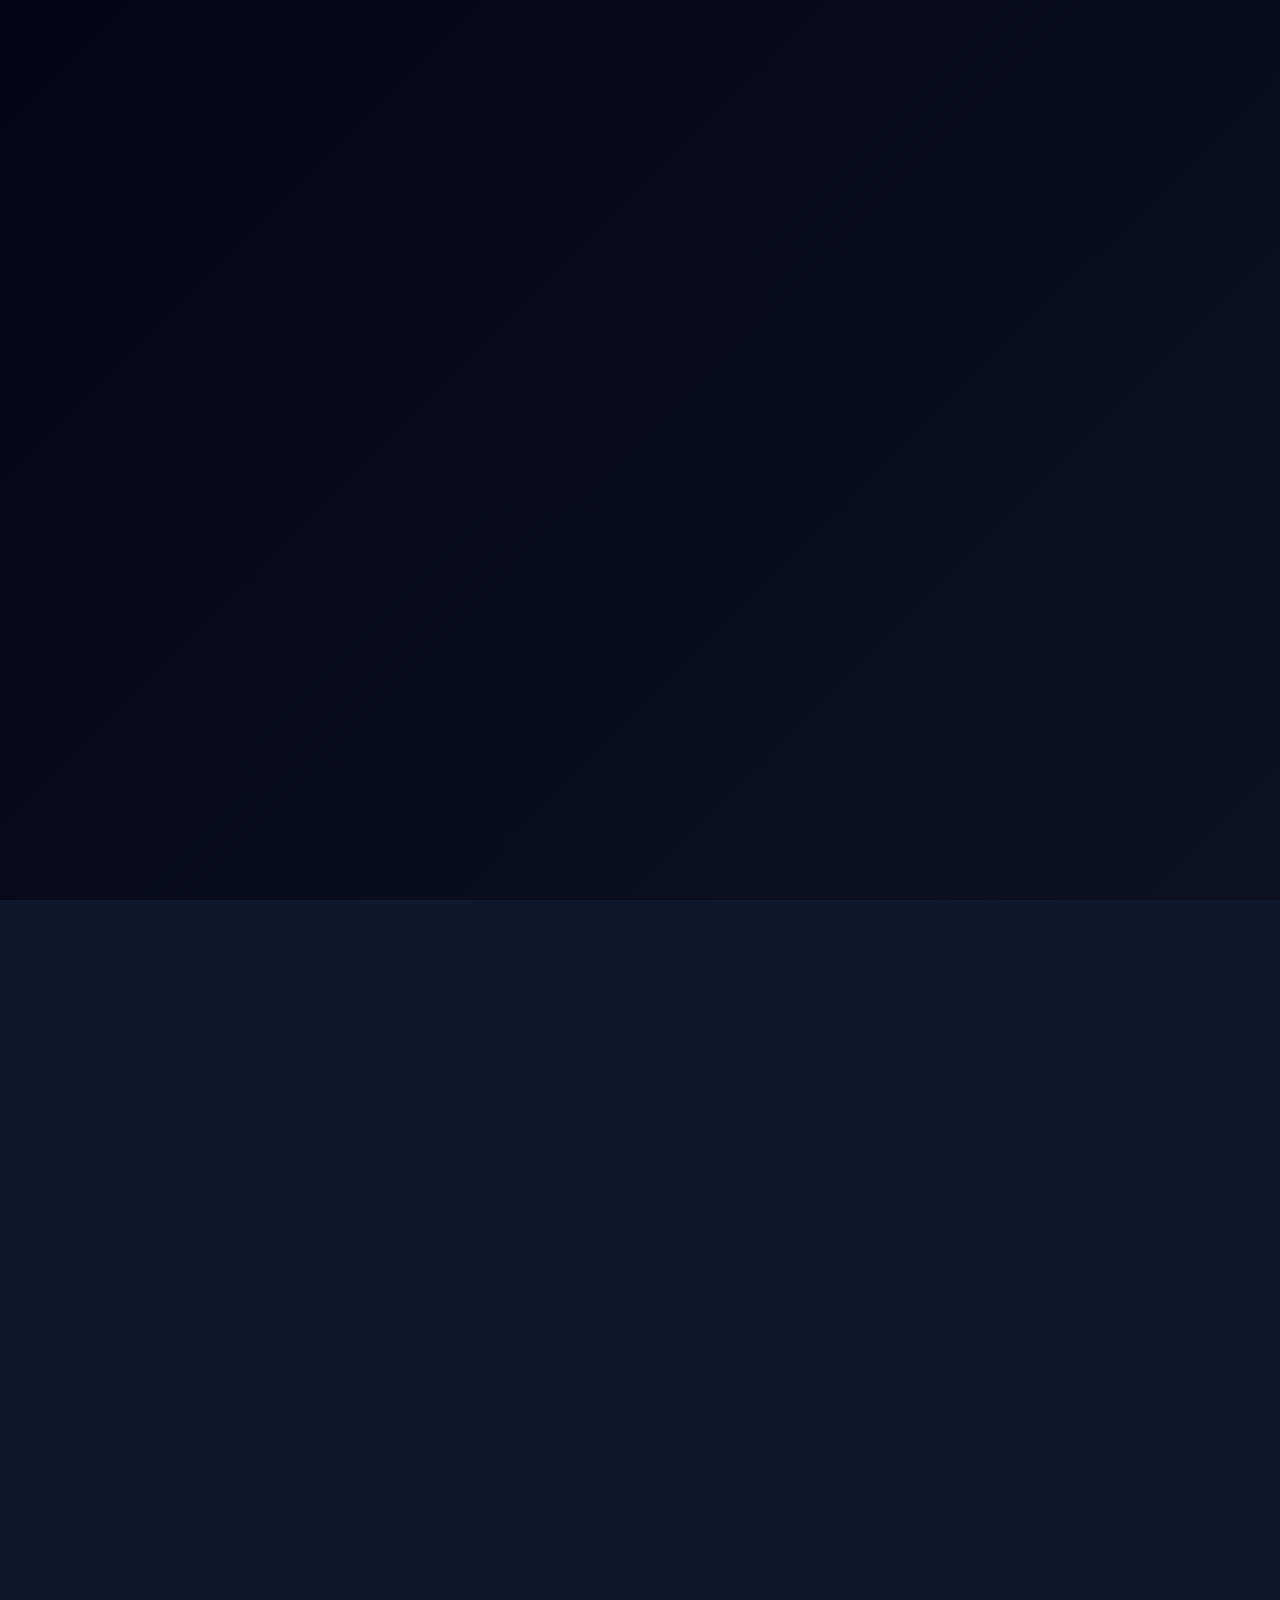
==== html_reference/Bug-Lifecycle-Landing/index.html @ bec5f305 "Your descriptive commit message here" ====
<!DOCTYPE html>
<html lang="en">
<head>
    <meta charset="UTF-8">
    <meta name="viewport" content="width=device-width, initial-scale=1.0">
    <title>Bug Lifecycle Management System</title>
    <link href="https://cdn.jsdelivr.net/npm/bootstrap@5.3.0/dist/css/bootstrap.min.css" rel="stylesheet">
    <link rel="stylesheet" href="https://cdn.jsdelivr.net/npm/bootstrap-icons@1.11.1/font/bootstrap-icons.css">
    <link href="https://fonts.googleapis.com/css2?family=Inter:wght@400;500;600&family=Poppins:wght@500;600;700&display=swap" rel="stylesheet">
    <link rel="stylesheet" href="css/style.css">
</head>
<body>
    <div class="loading-screen" id="loadingScreen" aria-hidden="true">
        <div class="loading-screen__content">
            <div class="loading-screen__icon">
                <i class="bi bi-bug-fill"></i>
            </div>
            <h1>Bug Lifecycle Management System</h1>
            <p>Preparing your workspace...</p>
        </div>
    </div>

    <div class="site-shell" id="siteShell">
        <nav class="navbar navbar-expand-lg navbar-light bg-white sticky-top shadow-sm py-3">
            <div class="container">
                <a class="navbar-brand d-flex align-items-center text-primary-custom" href="index.html" aria-label="Home">
                    <i class="bi bi-bug-fill fs-3"></i>
                </a>
                <button class="navbar-toggler border-0" type="button" data-bs-toggle="collapse" data-bs-target="#navbarNav">
                    <span class="navbar-toggler-icon"></span>
                </button>
                <div class="collapse navbar-collapse justify-content-center" id="navbarNav">
                    <ul class="navbar-nav justify-content-center mx-auto">
                        <li class="nav-item"><a class="nav-link text-dark fw-medium" href="#home">Home</a></li>
                        <li class="nav-item"><a class="nav-link text-dark fw-medium" href="#lifecycle">Bug Lifecycle</a></li>
                        <li class="nav-item"><a class="nav-link text-dark fw-medium" href="#features">Features</a></li>
                        <li class="nav-item"><a class="nav-link text-dark fw-medium" href="#why-us">Why Choose Us</a></li>
                    </ul>
                    <div class="navbar-actions d-flex justify-content-center gap-2">
                        <a href="login.html" class="btn btn-outline-secondary fw-medium">Login</a>
                        <a href="signup.html" class="btn btn-primary-custom">Sign Up</a>
                    </div>
                </div>
            </div>
        </nav>

        <section id="home" class="page-section bg-light-custom home-section">
            <div class="container py-5 section-card">
                <div class="row align-items-center g-5">
                    <div class="col-lg-6">
                        <span class="section-badge">Bug Lifecycle</span>
                        <h1 class="display-4 fw-bold text-main mb-4">Manage software bugs smarter, faster, and more efficiently.</h1>
                        <p class="fs-5 mb-4">Streamline your development process with our red-alert ready bug lifecycle management system. Log, assign, track, and close issues from one central dashboard.</p>
                        <div class="d-flex flex-wrap gap-3">
                            <a href="signup.html" class="btn btn-primary-custom btn-lg">Get Started</a>
                            <a href="login.html" class="btn btn-accent-custom btn-lg">Login</a>
                        </div>
                    </div>
                    <div class="col-lg-6 text-center">
                        <div class="p-5 feature-highlight-card rounded-4 shadow-sm border">
                            <i class="bi bi-bug feature-highlight-card-icon text-accent-custom" style="font-size: 9rem;"></i>
                            <h4 class="mt-3 feature-highlight-card-title text-muted">Track every issue clearly</h4>
                        </div>
                    </div>
                </div>
            </div>
        </section>

        <section id="lifecycle" class="page-section bg-white">
            <div class="container py-5 section-card">
                <div class="text-center mb-5 section-title">
                    <h2>The Anatomy of a Bug Lifecycle</h2>
                    <p>Track issues transparently from discovery to resolution.</p>
                </div>
                <div class="row justify-content-center mb-5">
                    <div class="col-md-10 col-lg-8">
                        <div class="text-center">
                            <h3 class="mb-3">What is Bug Lifecycle Management System?</h3>
                            <p class="fs-5">Our system helps development teams manage software issues efficiently. It tracks bugs from creation until closure, ensuring nothing falls through the cracks. By centralizing issue data, it improves team collaboration, increases productivity, and guarantees faster product delivery.</p>
                        </div>
                    </div>
                </div>
                <div class="timeline-wrapper">
                    <div class="timeline-step">
                        <div class="timeline-icon"><i class="bi bi-plus-circle"></i></div>
                        <h5 class="mb-2">New</h5>
                        <p class="small mb-0">Bug is reported and logged.</p>
                    </div>
                    <div class="timeline-step">
                        <div class="timeline-icon"><i class="bi bi-person-check"></i></div>
                        <h5 class="mb-2">Assigned</h5>
                        <p class="small mb-0">Routed to the right developer.</p>
                    </div>
                    <div class="timeline-step">
                        <div class="timeline-icon"><i class="bi bi-gear-wide-connected"></i></div>
                        <h5 class="mb-2">In Progress</h5>
                        <p class="small mb-0">Code is being modified.</p>
                    </div>
                    <div class="timeline-step">
                        <div class="timeline-icon"><i class="bi bi-wrench"></i></div>
                        <h5 class="mb-2">Fixed</h5>
                        <p class="small mb-0">Developer resolves the issue.</p>
                    </div>
                    <div class="timeline-step">
                        <div class="timeline-icon"><i class="bi bi-clipboard-check"></i></div>
                        <h5 class="mb-2">Testing</h5>
                        <p class="small mb-0">QA verifies the fix.</p>
                    </div>
                    <div class="timeline-step">
                        <div class="timeline-icon"><i class="bi bi-check-circle-fill text-success"></i></div>
                        <h5 class="mb-2">Closed</h5>
                        <p class="small mb-0">Issue officially resolved.</p>
                    </div>
                </div>
            </div>
        </section>

        <section id="features" class="page-section bg-light-custom">
            <div class="container py-5 section-card">
                <div class="text-center mb-5 section-title">
                    <h2>Powerful Features</h2>
                    <p>Everything your team needs to ship high-quality software.</p>
                </div>
                <div class="row g-4">
                    <div class="col-md-6 col-lg-4">
                        <div class="card-custom h-100 p-4">
                            <div class="icon-box icon-bg-primary"><i class="bi bi-bug"></i></div>
                            <h5 class="mb-3">Bug Reporting</h5>
                            <p class="mb-0">Easily log new issues with detailed descriptions, environments, and attachments.</p>
                        </div>
                    </div>
                    <div class="col-md-6 col-lg-4">
                        <div class="card-custom h-100 p-4">
                            <div class="icon-box icon-bg-accent"><i class="bi bi-person-lines-fill"></i></div>
                            <h5 class="mb-3">Bug Assignment</h5>
                            <p class="mb-0">Automatically or manually route bugs to the correct module owners.</p>
                        </div>
                    </div>
                    <div class="col-md-6 col-lg-4">
                        <div class="card-custom h-100 p-4">
                            <div class="icon-box icon-bg-primary"><i class="bi bi-signpost-split"></i></div>
                            <h5 class="mb-3">Lifecycle Tracking</h5>
                            <p class="mb-0">Monitor the exact status of any issue in real-time across the workflow.</p>
                        </div>
                    </div>
                    <div class="col-md-6 col-lg-4">
                        <div class="card-custom h-100 p-4">
                            <div class="icon-box icon-bg-accent"><i class="bi bi-sort-up"></i></div>
                            <h5 class="mb-3">Priority & Severity</h5>
                            <p class="mb-0">Categorize bugs to ensure critical issues are tackled first.</p>
                        </div>
                    </div>
                    <div class="col-md-6 col-lg-4">
                        <div class="card-custom h-100 p-4">
                            <div class="icon-box icon-bg-primary"><i class="bi bi-code-slash"></i></div>
                            <h5 class="mb-3">Developer Workspace</h5>
                            <p class="mb-0">A focused view for developers to see assigned tasks and update statuses.</p>
                        </div>
                    </div>
                    <div class="col-md-6 col-lg-4">
                        <div class="card-custom h-100 p-4">
                            <div class="icon-box icon-bg-accent"><i class="bi bi-check2-square"></i></div>
                            <h5 class="mb-3">Testing Module</h5>
                            <p class="mb-0">Dedicated workflows for QA to approve fixes or reopen issues.</p>
                        </div>
                    </div>
                    <div class="col-md-6 col-lg-4">
                        <div class="card-custom h-100 p-4">
                            <div class="icon-box icon-bg-primary"><i class="bi bi-chat-dots"></i></div>
                            <h5 class="mb-3">Comments & Discussion</h5>
                            <p class="mb-0">Contextual threads on every bug for seamless team communication.</p>
                        </div>
                    </div>
                    <div class="col-md-6 col-lg-4">
                        <div class="card-custom h-100 p-4">
                            <div class="icon-box icon-bg-accent"><i class="bi bi-bell"></i></div>
                            <h5 class="mb-3">Notification System</h5>
                            <p class="mb-0">Get alerted when bugs are assigned to you or status changes.</p>
                        </div>
                    </div>
                    <div class="col-md-6 col-lg-4">
                        <div class="card-custom h-100 p-4">
                            <div class="icon-box icon-bg-primary"><i class="bi bi-graph-up"></i></div>
                            <h5 class="mb-3">Dashboard & Reports</h5>
                            <p class="mb-0">Visualize project health, bottleneck areas, and team velocity.</p>
                        </div>
                    </div>
                </div>
            </div>
        </section>

        <section id="why-us" class="page-section bg-light-custom">
        <div class="container py-5">
            <div class="text-center mb-5">
                <h2>Why Choose Us</h2>
                <p>Designed to eliminate friction in your development pipeline.</p>
            </div>
            
            <div class="row g-4">
                <div class="col-md-6">
                    <div class="card-custom p-4 d-flex flex-row align-items-center gap-4 h-100">
                        <div class="icon-box icon-bg-primary mb-0 flex-shrink-0"><i class="bi bi-lightning-charge"></i></div>
                        <div>
                            <h5 class="mb-1">Faster Bug Resolution</h5>
                            <p class="mb-0 small">Clear assignments and workflows cut resolution times in half.</p>
                        </div>
                    </div>
                </div>
                <div class="col-md-6">
                    <div class="card-custom p-4 d-flex flex-row align-items-center gap-4 h-100">
                        <div class="icon-box icon-bg-accent mb-0 flex-shrink-0"><i class="bi bi-folder2-open"></i></div>
                        <div>
                            <h5 class="mb-1">Organized Workflow</h5>
                            <p class="mb-0 small">Never lose track of a bug report in endless email chains again.</p>
                        </div>
                    </div>
                </div>
                <div class="col-md-6">
                    <div class="card-custom p-4 d-flex flex-row align-items-center gap-4 h-100">
                        <div class="icon-box icon-bg-primary mb-0 flex-shrink-0"><i class="bi bi-people"></i></div>
                        <div>
                            <h5 class="mb-1">Easy Collaboration</h5>
                            <p class="mb-0 small">Bridge the gap between QA, Developers, and Management.</p>
                        </div>
                    </div>
                </div>
                <div class="col-md-6">
                    <div class="card-custom p-4 d-flex flex-row align-items-center gap-4 h-100">
                        <div class="icon-box icon-bg-accent mb-0 flex-shrink-0"><i class="bi bi-eye"></i></div>
                        <div>
                            <h5 class="mb-1">Transparent Tracking</h5>
                            <p class="mb-0 small">Complete visibility over project health and individual performance.</p>
                        </div>
                    </div>
                </div>
            </div>
        </div>
    </section>

    <section class="py-5 bg-white">
        <div class="container py-5">
            <div class="row g-4 text-center">
                <div class="col-6 col-md-3">
                    <h2 class="text-primary-custom fw-bold mb-1">500+</h2>
                    <p class="mb-0 fw-medium">Issues Managed</p>
                </div>
                <div class="col-6 col-md-3">
                    <h2 class="text-accent-custom fw-bold mb-1">98%</h2>
                    <p class="mb-0 fw-medium">Tracking Accuracy</p>
                </div>
                <div class="col-6 col-md-3">
                    <h2 class="text-primary-custom fw-bold mb-1">24/7</h2>
                    <p class="mb-0 fw-medium">Availability</p>
                </div>
                <div class="col-6 col-md-3">
                    <h2 class="text-accent-custom fw-bold mb-1">100%</h2>
                    <p class="mb-0 fw-medium">Workflow Transparency</p>
                </div>
            </div>
        </div>
    </section>

    <section class="py-5 bg-primary-custom text-white text-center">
        <div class="container py-5">
            <h2 class="mb-4 text-white">Ready to Streamline Your Bug Management?</h2>
            <p class="mb-4 text-white-50 fs-5">Join modern teams building better software faster.</p>
            <div class="d-flex justify-content-center gap-3">
                <a href="signup.html" class="btn btn-accent-custom btn-lg">Sign Up Now</a>
                <a href="login.html" class="btn btn-light btn-lg text-primary-custom fw-bold">Login</a>
            </div>
        </div>
    </section>

    <footer class="bg-white py-4 border-top">
        <div class="container">
            <div class="row align-items-center">
                <div class="col-md-4 text-center text-md-start mb-3 mb-md-0">
                    <h5 class="text-primary-custom fw-bold mb-0 d-flex align-items-center gap-2 justify-content-center justify-content-md-start">
                        <i class="bi bi-bug-fill"></i> Bug Lifecycle Management System
                    </h5>
                </div>
                <div class="col-md-4 text-center mb-3 mb-md-0">
                    <a href="#" class="text-muted text-decoration-none mx-2">Home</a>
                    <a href="#" class="text-muted text-decoration-none mx-2">Features</a>
                    <a href="#" class="text-muted text-decoration-none mx-2">Contact</a>
                </div>
                <div class="col-md-4 text-center text-md-end">
                    <a href="https://github.com/placeholder" class="text-muted text-decoration-none me-3"><i class="bi bi-github fs-5"></i></a>
                    <a href="mailto:contact@placeholder.com" class="text-muted text-decoration-none"><i class="bi bi-envelope fs-5"></i></a>
                </div>
            </div>
            <hr class="my-4 text-muted">
            <div class="text-center text-muted small">
                &copy; 2026 Bug Lifecycle Management System. All rights reserved.
            </div>
        </div>
    </footer>

    <script src="https://cdn.jsdelivr.net/npm/bootstrap@5.3.0/dist/js/bootstrap.bundle.min.js"></script>
    <script>
        window.addEventListener('load', () => {
            const loader = document.getElementById('loadingScreen');
            const shell = document.getElementById('siteShell');

            setTimeout(() => {
                loader.classList.add('is-hidden');
                shell.classList.add('is-visible');
            }, 2200);
        });
    </script>
</body>
</html>
---- html_reference/Bug-Lifecycle-Landing/css/style.css ----
/* Color Palette & Typography Variables */
:root {
  --primary-color: #F87171;
  --accent-color: #EF4444;
  --success-color: #22C55E;
  --warning-color: #F97316;
  --danger-color: #DC2626;
  --bg-color: #020617;
  --card-bg: #0F172A;
  --text-main: #F8FAFC;
  --text-muted: #94A3B8;
  
  --font-heading: 'Poppins', sans-serif;
  --font-body: 'Inter', sans-serif;
}

body {
  font-family: var(--font-body);
  color: var(--text-main);
  background-color: #0f172a;
  overflow-x: hidden;
}

.loading-screen {
  position: fixed;
  inset: 0;
  z-index: 9999;
  display: flex;
  align-items: center;
  justify-content: center;
  background: linear-gradient(135deg, #020617 0%, #0d1222 100%);
  transition: opacity 0.6s ease, visibility 0.6s ease;
}

.loading-screen.is-hidden {
  opacity: 0;
  visibility: hidden;
  pointer-events: none;
}

.loading-screen__content {
  text-align: center;
  animation: loaderFade 2.4s ease forwards;
}

.loading-screen__icon {
  width: 92px;
  height: 92px;
  margin: 0 auto 1rem;
  border-radius: 50%;
  display: flex;
  align-items: center;
  justify-content: center;
  background: linear-gradient(135deg, var(--accent-color), #b91c1c);
  color: #fff;
  font-size: 2.4rem;
  box-shadow: 0 20px 40px rgba(220, 38, 38, 0.3);
}

.loading-screen h1 {
  font-size: clamp(1.5rem, 3.2vw, 2.4rem);
  color: var(--primary-color);
  margin-bottom: 0.5rem;
}

.loading-screen p {
  color: var(--text-muted);
  font-size: 1rem;
  margin-bottom: 0;
}

.site-shell {
  opacity: 0;
  transform: translateY(8px);
  transition: opacity 0.7s ease, transform 0.7s ease;
}

.site-shell.is-visible {
  opacity: 1;
  transform: translateY(0);
}

h1, h2, h3, h4, h5, h6, .navbar-brand {
  font-family: var(--font-heading);
  font-weight: 600;
}

p {
  color: var(--text-muted);
  line-height: 1.6;
}

/* Custom Buttons */
.btn-primary-custom {
  background-color: var(--primary-color);
  color: #fff;
  border: none;
  border-radius: 8px;
  padding: 10px 24px;
  font-weight: 500;
  transition: all 0.3s ease;
}

.btn-primary-custom:hover {
  background-color: #991b1b;
  color: #fff;
}

.btn-accent-custom {
  background-color: var(--accent-color);
  color: #fff;
  border: none;
  border-radius: 8px;
  padding: 10px 24px;
  font-weight: 500;
  transition: all 0.3s ease;
}

.btn-accent-custom:hover {
  background-color: #b91c1c;
  color: #fff;
}

/* Utilities */
.text-primary-custom { color: var(--primary-color) !important; }
.text-accent-custom { color: var(--accent-color) !important; }
.bg-primary-custom { background-color: var(--primary-color) !important; }
.bg-light-custom { background-color: #0f172a !important; }
.bg-white { background-color: #111827 !important; color: var(--text-main) !important; }

.page-section {
  padding: 5rem 0;
}

.home-section {
  min-height: calc(100vh - 140px);
  display: flex;
  align-items: center;
}

.section-badge {
  display: inline-block;
  margin-bottom: 1rem;
  color: var(--accent-color);
  font-weight: 600;
  text-transform: uppercase;
  letter-spacing: 0.12em;
}

.section-card {
  background: #111827;
  border-radius: 30px;
  padding: 3.5rem;
  box-shadow: 0 28px 80px rgba(0, 0, 0, 0.45);
  border: 1px solid rgba(255, 255, 255, 0.08);
}

.section-title h2 {
  font-size: clamp(2rem, 3vw, 2.8rem);
}

.section-title p {
  color: var(--text-muted);
}

.feature-highlight-card {
  background: rgba(255, 255, 255, 0.06);
  border-color: rgba(239, 68, 68, 0.18);
  transition: transform 0.3s ease, background-color 0.3s ease;
}

.feature-highlight-card:hover {
  transform: translateY(-4px);
  background: rgba(255, 255, 255, 0.12);
}

.feature-highlight-card-icon {
  display: inline-block;
  transition: transform 0.4s ease;
  transform-origin: center;
}

.feature-highlight-card:hover .feature-highlight-card-icon {
  animation: spin 1.2s linear infinite;
  animation-fill-mode: both;
}

.feature-highlight-card-title {
  transition: color 0.3s ease;
}

.feature-highlight-card:hover .feature-highlight-card-title {
  color: #fff !important;
}

.navbar {
  position: sticky;
  top: 1.5rem;
  z-index: 1100;
  padding: 0.95rem 1rem;
  margin: 0 auto;
  max-width: 1200px;
  width: calc(100% - 2rem);
  border-radius: 28px;
  background: rgba(15, 23, 42, 0.94);
  border: 1px solid rgba(239, 68, 68, 0.45);
  box-shadow: 0 30px 60px rgba(0, 0, 0, 0.35);
}

.navbar-brand {
  padding: 0;
  margin-right: 1.5rem;
}

.navbar-brand i {
  color: var(--primary-color);
  transition: transform 0.2s ease;
}

.navbar-brand:hover i {
  transform: rotate(-8deg) scale(1.05);
}

.navbar-nav {
  display: flex;
  align-items: center;
  gap: 0.5rem;
  justify-content: center;
}

.nav-link {
  padding: 0.7rem 1rem;
  border-radius: 999px;
  color: #fff !important;
  transition: all 0.25s ease;
}

.nav-link:hover,
.nav-link:focus {
  background-color: rgba(239, 68, 68, 0.18);
  color: var(--accent-color) !important;
  transform: translateY(-1px);
}

.navbar-actions {
  margin-left: 0;
  justify-content: center;
}

.navbar-actions .btn {
  border-radius: 999px;
  padding: 0.7rem 1.15rem;
  transition: all 0.25s ease;
}

.navbar-actions .btn-outline-secondary {
  background: rgba(255, 255, 255, 0.08);
  border: 1px solid rgba(255, 255, 255, 0.14);
  color: #fff;
}

.navbar-actions .btn-outline-secondary:hover {
  background: rgba(255, 255, 255, 0.14);
  color: #fff;
  border-color: rgba(255, 255, 255, 0.22);
}

.navbar-actions .btn-primary-custom {
  box-shadow: 0 14px 34px rgba(220, 38, 38, 0.35);
}

/* Cards & Shadows */
.card-custom {
  background: #111827;
  border: none;
  border-radius: 20px;
  box-shadow: 0 24px 80px rgba(0, 0, 0, 0.4);
  transition: transform 0.2s ease, box-shadow 0.2s ease;
}

.card-custom:hover {
  transform: translateY(-5px);
  box-shadow: 0 10px 15px -3px rgba(0, 0, 0, 0.1), 0 4px 6px -2px rgba(0, 0, 0, 0.05);
}

.icon-box {
  width: 48px;
  height: 48px;
  border-radius: 10px;
  display: flex;
  align-items: center;
  justify-content: center;
  font-size: 24px;
  margin-bottom: 1rem;
}

.icon-bg-primary { background-color: rgba(220, 38, 38, 0.15); color: var(--primary-color); }
.icon-bg-accent { background-color: rgba(239, 68, 68, 0.15); color: var(--accent-color); }

/* Timeline Setup */
.timeline-wrapper {
  display: flex;
  flex-direction: row;
  justify-content: space-between;
  align-items: flex-start;
  position: relative;
  overflow-x: auto;
  padding-bottom: 1rem;
}

.timeline-step {
  flex: 1;
  text-align: center;
  position: relative;
  min-width: 150px;
  padding: 0 10px;
}

.timeline-step::after {
  content: '';
  position: absolute;
  top: 24px;
  right: -50%;
  width: 100%;
  height: 2px;
  background-color: rgba(255, 255, 255, 0.08);
  z-index: 1;
}

.timeline-step:last-child::after {
  display: none;
}

.timeline-icon {
  width: 50px;
  height: 50px;
  background-color: var(--card-bg);
  border: 2px solid var(--accent-color);
  color: var(--accent-color);
  border-radius: 50%;
  display: flex;
  align-items: center;
  justify-content: center;
  margin: 0 auto 15px auto;
  position: relative;
  z-index: 2;
  font-size: 20px;
}

/* Authentication Pages */
.auth-wrapper {
  min-height: 100vh;
  display: flex;
  align-items: center;
  justify-content: center;
  padding: 2rem 1rem;
}

.auth-card {
  width: 100%;
  max-width: 450px;
  padding: 2.5rem;
}

.auth-card .text-muted {
  color: #fff !important;
}

/* Form Controls */
.form-control {
  border-radius: 8px;
  border: 1px solid #d1d5db;
  padding: 0.75rem 1rem;
}

.form-control:focus {
  border-color: var(--accent-color);
  box-shadow: 0 0 0 0.25rem rgba(20, 184, 166, 0.25);
}

@keyframes loaderFade {
  0% {
    opacity: 0;
    transform: scale(0.95);
  }
  15% {
    opacity: 1;
    transform: scale(1);
  }
  80% {
    opacity: 1;
    transform: scale(1);
  }
  100% {
    opacity: 0;
    transform: scale(1.02);
  }
}

@keyframes spin {
  0% {
    transform: rotate(0deg);
  }
  100% {
    transform: rotate(360deg);
  }
}

/* Responsive adjustments */
@media (max-width: 991px) {
  .navbar-collapse {
    margin-top: 1rem;
    padding: 1rem;
    border-radius: 16px;
    background: rgba(15, 23, 42, 0.95);
    border: 1px solid rgba(255, 255, 255, 0.08);
    box-shadow: 0 10px 40px rgba(0, 0, 0, 0.35);
  }

  .navbar-nav {
    justify-content: center;
    margin-bottom: 0.75rem;
  }

  .navbar-collapse {
    display: flex;
    flex-wrap: wrap;
    align-items: center;
    justify-content: center;
  }

  .navbar-actions {
    margin-left: 0;
    justify-content: center;
    width: 100%;
  }
}

/* Footer styling */
footer {
  background-color: #0f172a !important;
}

footer h5,
footer p {
  color: #fff !important;
}

footer a {
  color: #fff !important;
}

footer .text-muted {
  color: #fff !important;
}

@media (max-width: 768px) {
  .timeline-wrapper {
    flex-direction: column;
    align-items: center;
  }
  .timeline-step::after {
    display: none;
  }
  .timeline-step {
    margin-bottom: 2rem;
  }
}
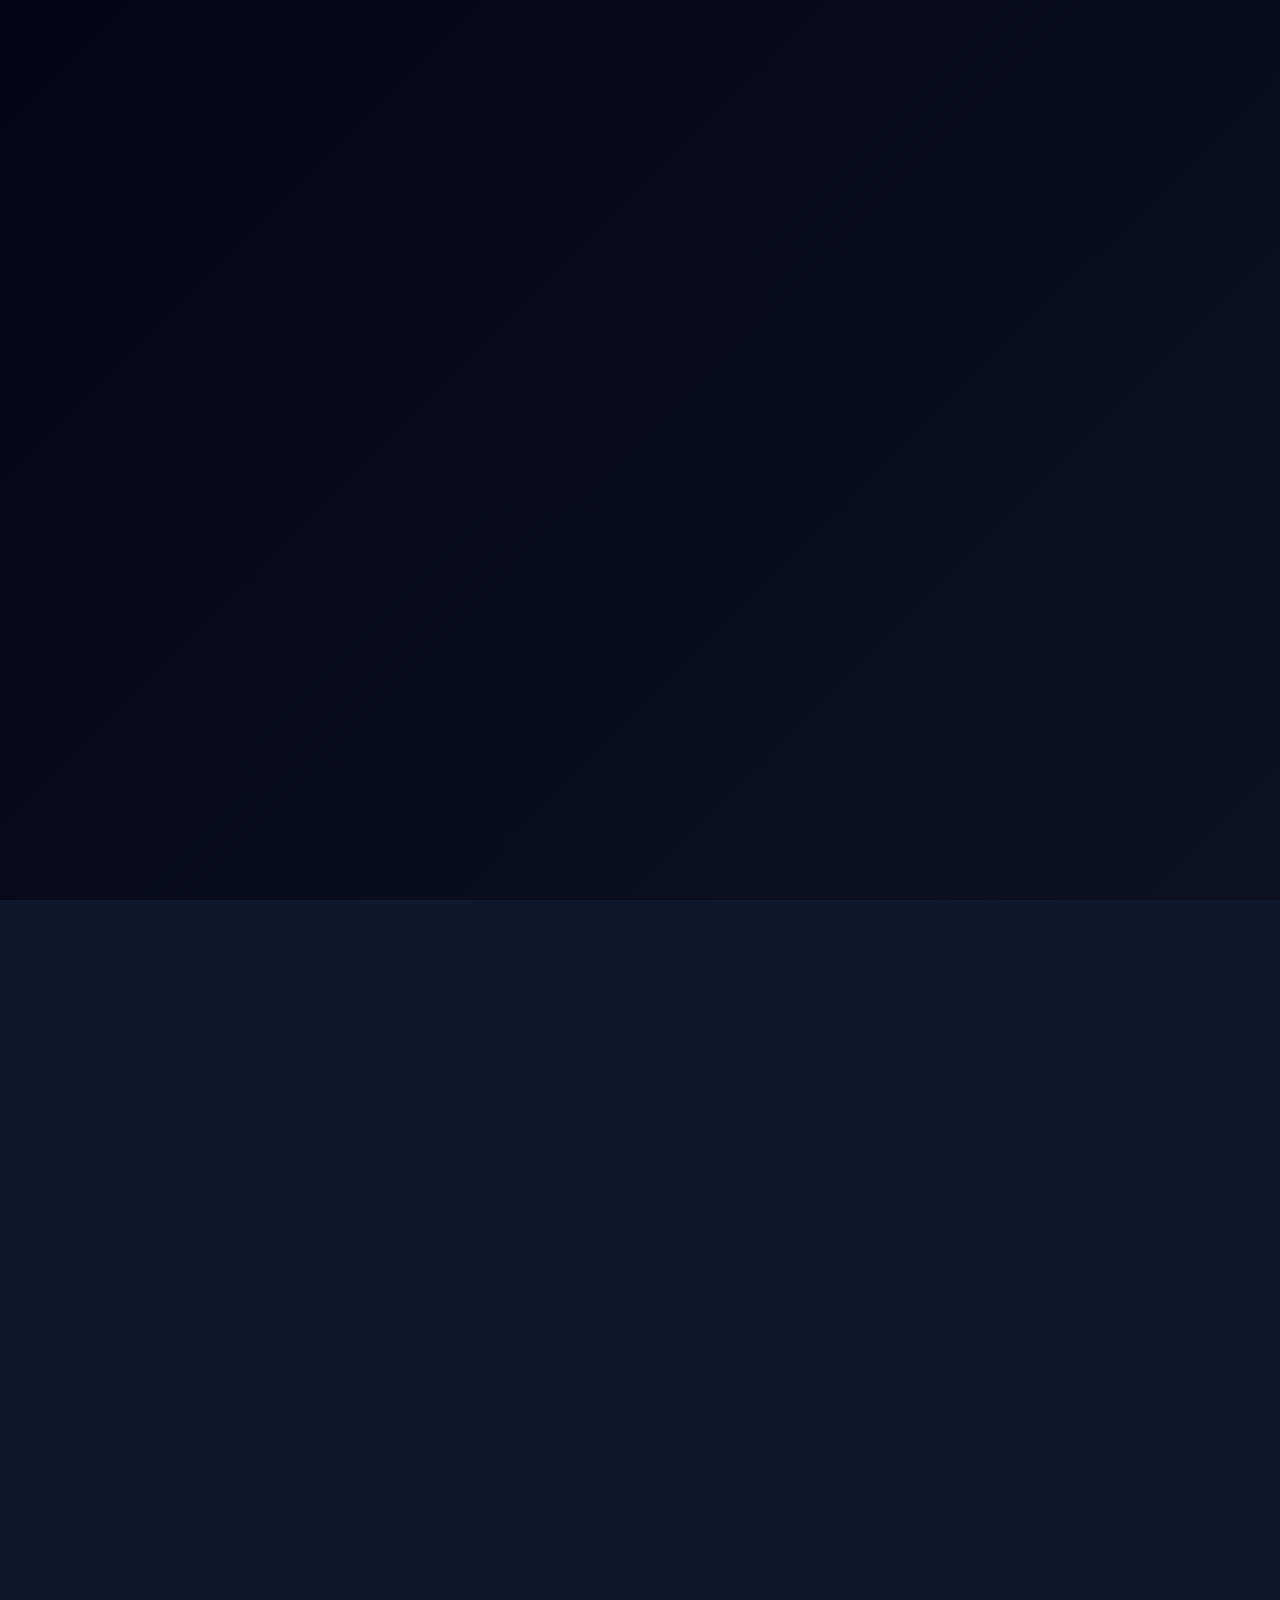
==== commit d92caaac: "milestone-4 edited" ====
--- a/html_reference/Bug-Lifecycle-Landing/index.html
+++ b/html_reference/Bug-Lifecycle-Landing/index.html
@@ -3,7 +3,7 @@
 <head>
     <meta charset="UTF-8">
     <meta name="viewport" content="width=device-width, initial-scale=1.0">
-    <title>Bug Lifecycle Management System</title>
+    <title>Intelligent Software Defect Tracking System with Resolution Assistance</title>
     <link href="https://cdn.jsdelivr.net/npm/bootstrap@5.3.0/dist/css/bootstrap.min.css" rel="stylesheet">
     <link rel="stylesheet" href="https://cdn.jsdelivr.net/npm/bootstrap-icons@1.11.1/font/bootstrap-icons.css">
     <link href="https://fonts.googleapis.com/css2?family=Inter:wght@400;500;600&family=Poppins:wght@500;600;700&display=swap" rel="stylesheet">
@@ -15,7 +15,7 @@
             <div class="loading-screen__icon">
                 <i class="bi bi-bug-fill"></i>
             </div>
-            <h1>Bug Lifecycle Management System</h1>
+            <h1>Intelligent Software Defect Tracking System with Resolution Assistance</h1>
             <p>Preparing your workspace...</p>
         </div>
     </div>
@@ -32,7 +32,7 @@
                 <div class="collapse navbar-collapse justify-content-center" id="navbarNav">
                     <ul class="navbar-nav justify-content-center mx-auto">
                         <li class="nav-item"><a class="nav-link text-dark fw-medium" href="#home">Home</a></li>
-                        <li class="nav-item"><a class="nav-link text-dark fw-medium" href="#lifecycle">Bug Lifecycle</a></li>
+                        <li class="nav-item"><a class="nav-link text-dark fw-medium" href="#lifecycle">Defect Tracking</a></li>
                         <li class="nav-item"><a class="nav-link text-dark fw-medium" href="#features">Features</a></li>
                         <li class="nav-item"><a class="nav-link text-dark fw-medium" href="#why-us">Why Choose Us</a></li>
                     </ul>
@@ -48,9 +48,9 @@
             <div class="container py-5 section-card">
                 <div class="row align-items-center g-5">
                     <div class="col-lg-6">
-                        <span class="section-badge">Bug Lifecycle</span>
+                        <span class="section-badge">Intelligent Defect Tracking</span>
                         <h1 class="display-4 fw-bold text-main mb-4">Manage software bugs smarter, faster, and more efficiently.</h1>
-                        <p class="fs-5 mb-4">Streamline your development process with our red-alert ready bug lifecycle management system. Log, assign, track, and close issues from one central dashboard.</p>
+                        <p class="fs-5 mb-4">Streamline your development process with the Intelligent Software Defect Tracking System with Resolution Assistance. Log, assign, track, and close issues from one central dashboard.</p>
                         <div class="d-flex flex-wrap gap-3">
                             <a href="signup.html" class="btn btn-primary-custom btn-lg">Get Started</a>
                             <a href="login.html" class="btn btn-accent-custom btn-lg">Login</a>
@@ -75,7 +75,7 @@
                 <div class="row justify-content-center mb-5">
                     <div class="col-md-10 col-lg-8">
                         <div class="text-center">
-                            <h3 class="mb-3">What is Bug Lifecycle Management System?</h3>
+                            <h3 class="mb-3">What is the Intelligent Software Defect Tracking System with Resolution Assistance?</h3>
                             <p class="fs-5">Our system helps development teams manage software issues efficiently. It tracks bugs from creation until closure, ensuring nothing falls through the cracks. By centralizing issue data, it improves team collaboration, increases productivity, and guarantees faster product delivery.</p>
                         </div>
                     </div>
@@ -276,7 +276,7 @@
             <div class="row align-items-center">
                 <div class="col-md-4 text-center text-md-start mb-3 mb-md-0">
                     <h5 class="text-primary-custom fw-bold mb-0 d-flex align-items-center gap-2 justify-content-center justify-content-md-start">
-                        <i class="bi bi-bug-fill"></i> Bug Lifecycle Management System
+                        <i class="bi bi-bug-fill"></i> Intelligent Defect Tracking
                     </h5>
                 </div>
                 <div class="col-md-4 text-center mb-3 mb-md-0">
@@ -291,7 +291,7 @@
             </div>
             <hr class="my-4 text-muted">
             <div class="text-center text-muted small">
-                &copy; 2026 Bug Lifecycle Management System. All rights reserved.
+                &copy; 2026 Intelligent Software Defect Tracking System with Resolution Assistance. All rights reserved.
             </div>
         </div>
     </footer>
@@ -309,4 +309,4 @@
         });
     </script>
 </body>
-</html>+</html>
